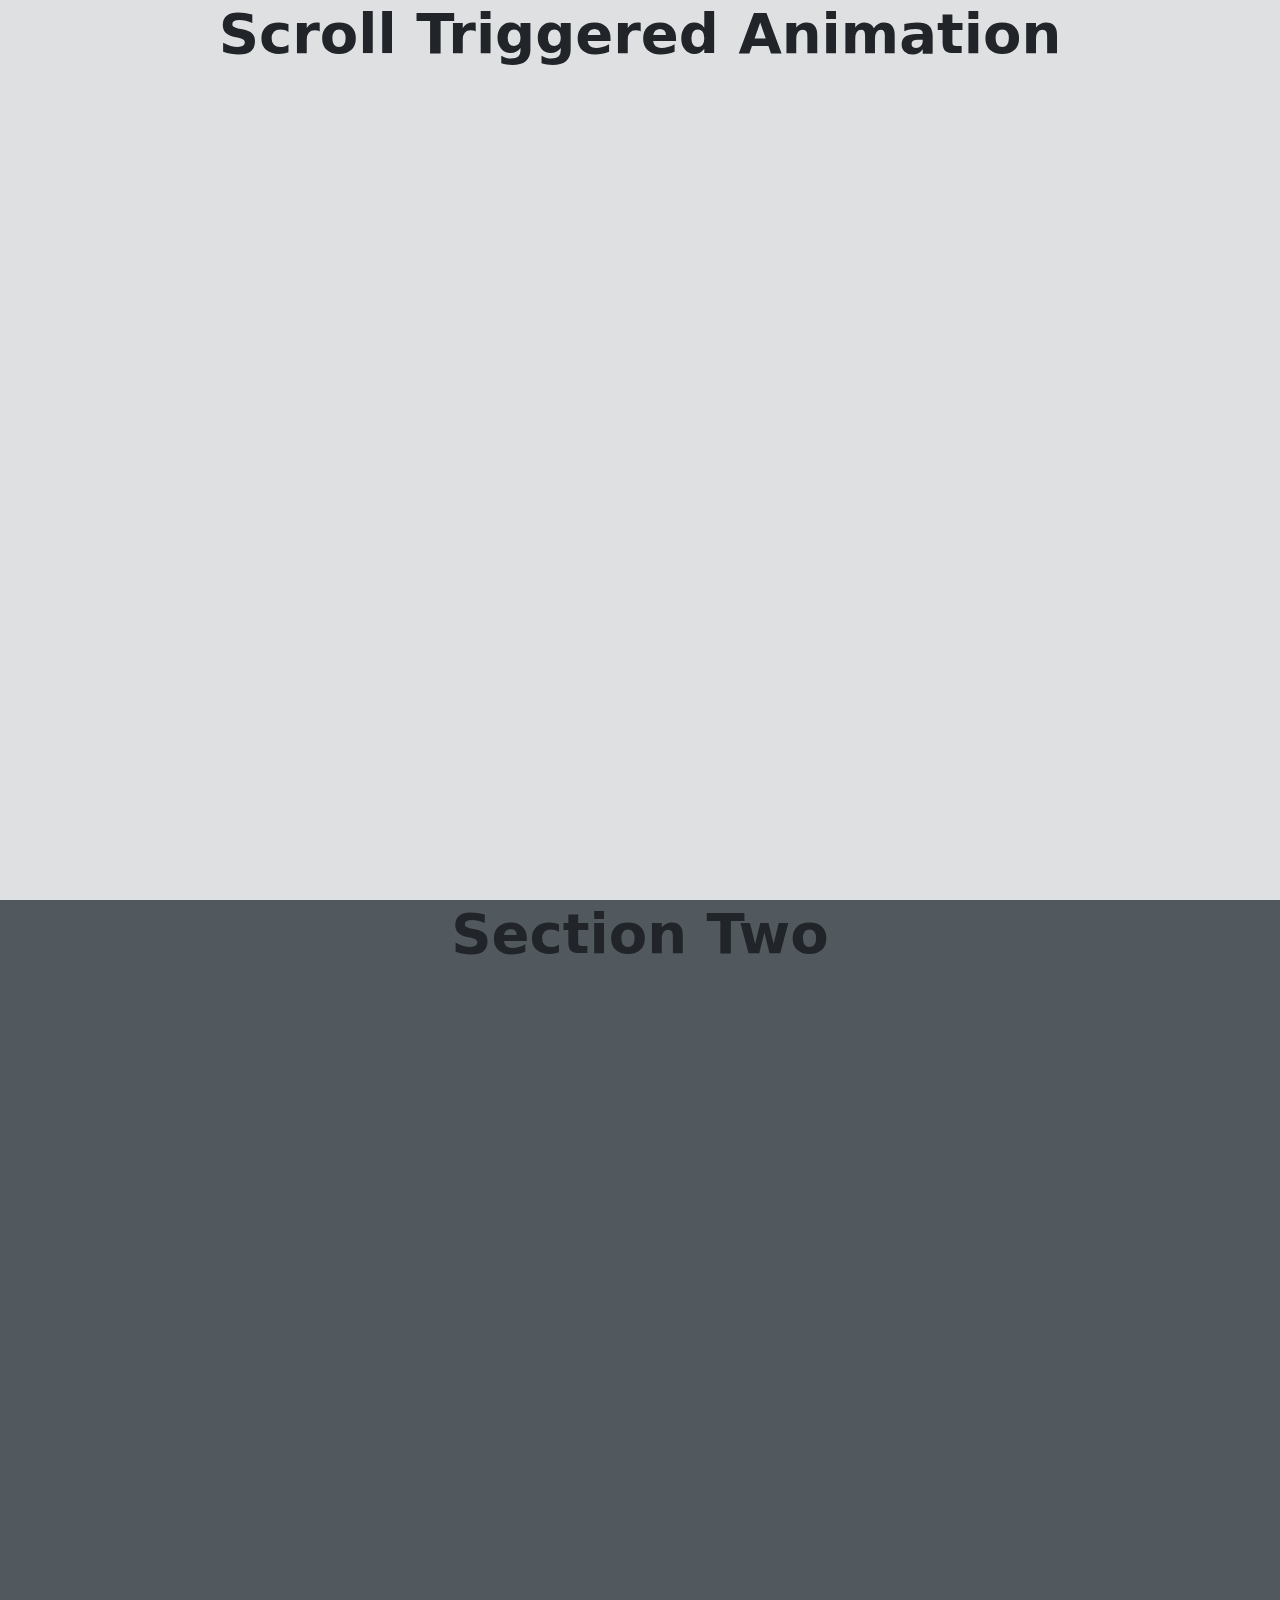
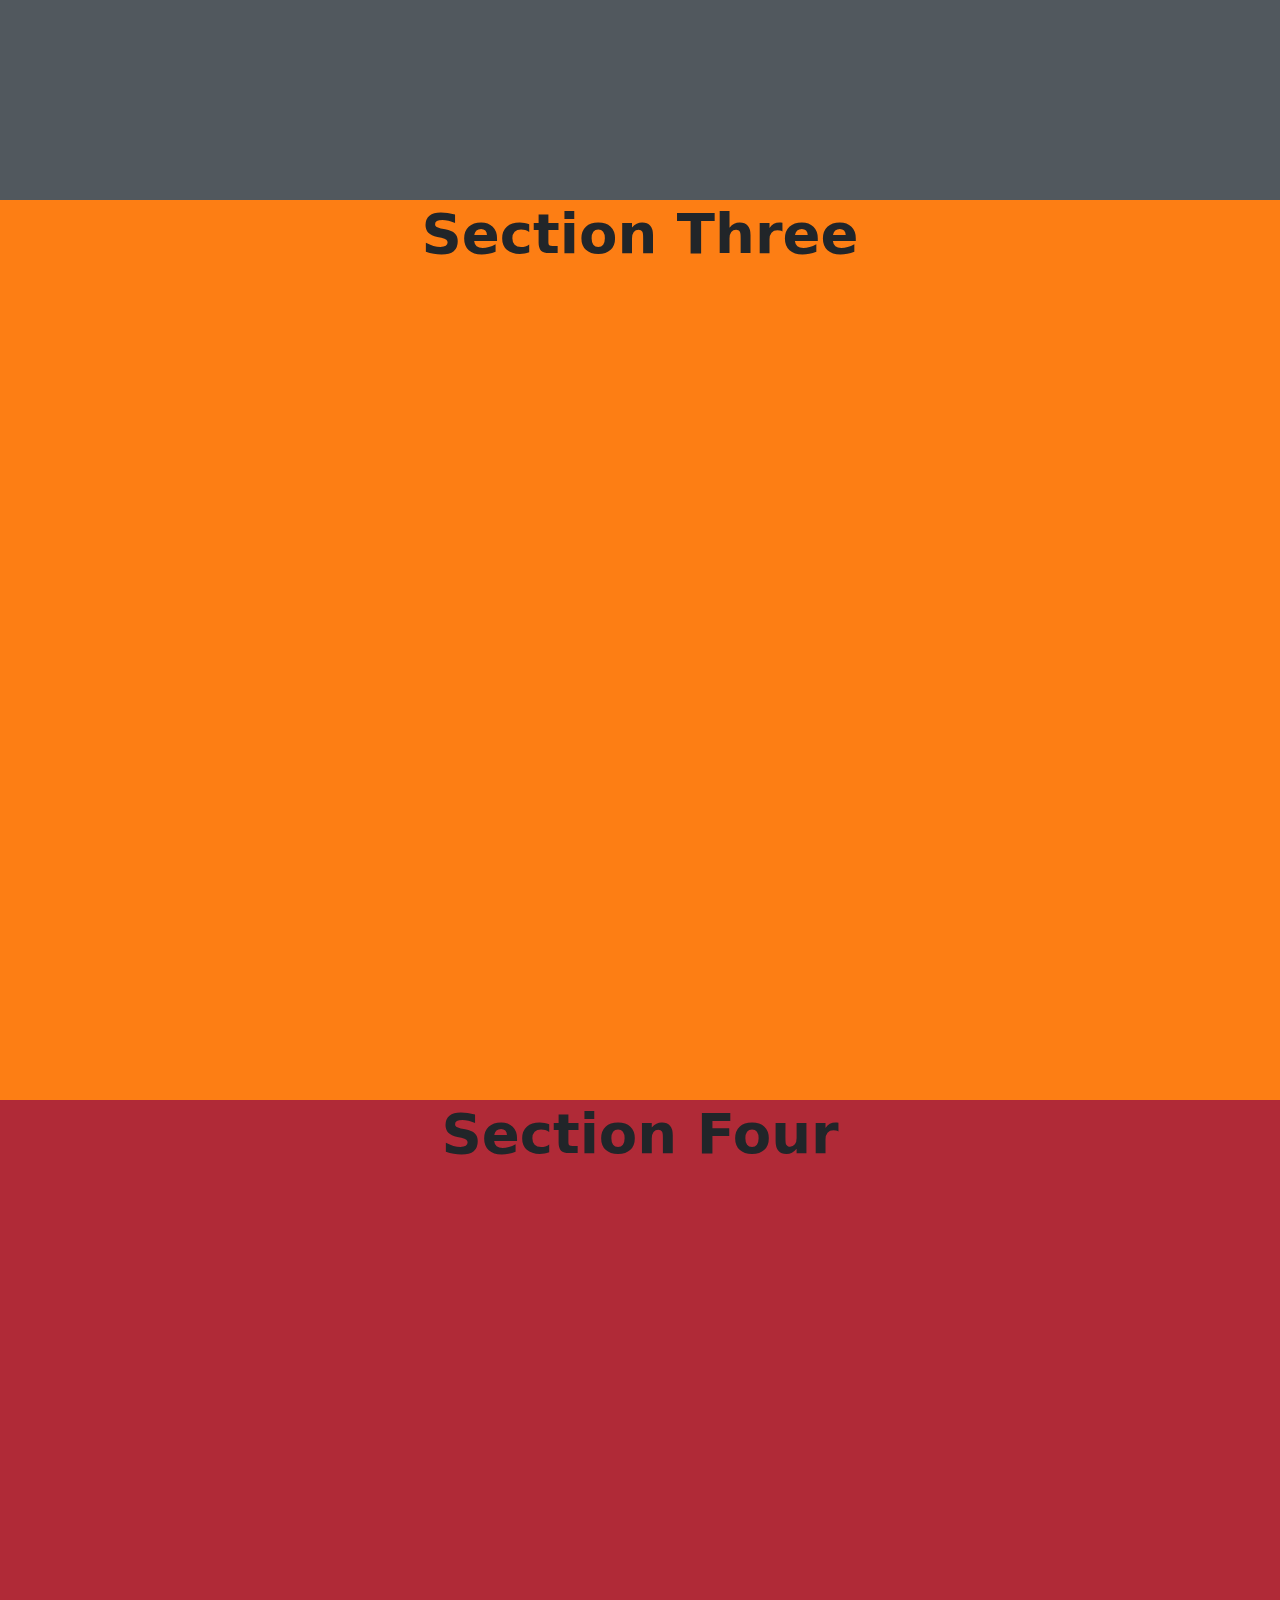
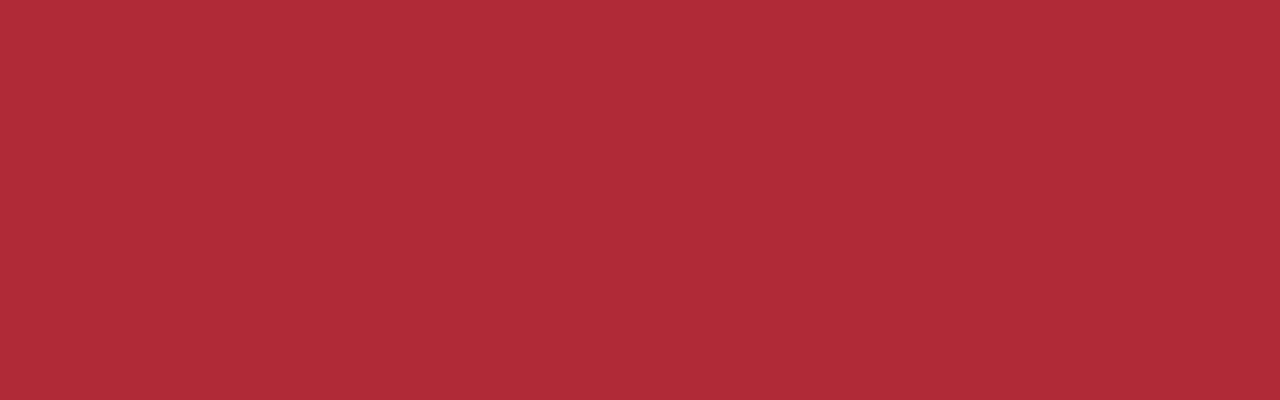
==== project-7.html @ 939e812f "#11 - ScrollTrigger Project" ====
<!DOCTYPE html>
<html lang="en">
<head>
  <meta charset="UTF-8">
  <link rel="stylesheet" href="css/bootstrap.min.css" />
  <link rel="stylesheet" href="css/bootstrap-reboot.css" />
  <link rel="stylesheet" href="css/bootstrap-utilities.css" />
  <link rel="stylesheet" href="css/custom.css" />
  <link rel="stylesheet" href="css/project-seven.css" />
  <style type="text/css">
    body {
      background-color: #dfe0e1;
    }
  </style>
  <title>GSAP | Project 7
  </title>
</head>
<body>
<div class="section" id="section-1">
  <h1 class="display-4 fw-bold text-heading"><span class="text-span">Scroll Triggered Animation</span></h1>
</div>
<div class="section" id="section-2">
  <h1 class="display-4 fw-bold text-heading"><span class="text-span">Section Two</span></h1>
  <img src="https://images.pexels.com/photos/2519462/pexels-photo-2519462.jpeg?auto=compress&cs=tinysrgb&dpr=1&w=500"
       alt="" class="image-single" id="image-1"><img
        src="https://images.pexels.com/photos/2519462/pexels-photo-2519462.jpeg?auto=compress&cs=tinysrgb&dpr=1&w=500"
        alt="" class="image-single" id="image-2"><img
        src="https://images.pexels.com/photos/2519462/pexels-photo-2519462.jpeg?auto=compress&cs=tinysrgb&dpr=1&w=500"
        alt="" class="image-single" id="image-3"><img
        src="https://images.pexels.com/photos/2519462/pexels-photo-2519462.jpeg?auto=compress&cs=tinysrgb&dpr=1&w=500"
        alt="" class="image-single" id="image-4">
</div>
<div class="section" id="section-3">
  <h1 class="display-4 fw-bold text-heading"><span class="text-span">Section Three</span></h1>
</div>
<div class="section" id="section-4">
  <h1 class="display-4 fw-bold text-heading"><span class="text-span">Section Four</span></h1>
</div>
<div class="b-example-divider"></div>
</body>
<script src="js/bootstrap.bundle.js"></script>
<script src="https://cdnjs.cloudflare.com/ajax/libs/gsap/3.7.1/ScrollTrigger.min.js" integrity="sha512-DlTk2PLUinhBupE89kHOJTt11QqbRMQVlbb26XVDvp4D1kt0fRvQJslvZnTelRJHq6yK0tIPCR7cul8+9Blz0g==" crossorigin="anonymous" referrerpolicy="no-referrer"></script>
<script src="js/gsap.min.js"></script>
<script src="js/project-seven.js"></script>
<script src="js/custom.js"></script>
</html>
---- css/custom.css ----
.effect1, .effect2 {
    transform: perspective(200px);
    text-align: center;
    font-size: 4em;
}
---- css/project-seven.css ----
#wrap{
    width: 100%;
    height: 100%;
}
#transiton{
    width: 100%;
    height: 100%;
    position: fixed;
    top: 0;
    left: 0;
    z-index: 9;
    transform: translateY(100%);
}
.section {
    width: 100%;
    height: 100vh;
    position: relative;
    overflow: hidden;
    text-align: center;
}
#section-2 {
    background-color: #51585e;
}
#section-3 {
    background-color: #fd7e14;
}
#section-4 {
    background-color: #b02a37;
}
.image-single {
    width: 35%;
    max-height: 430px;
    margin: 20px;
    padding: 20px;
}
img {
    transform: scale(0);
    position: relative;
}
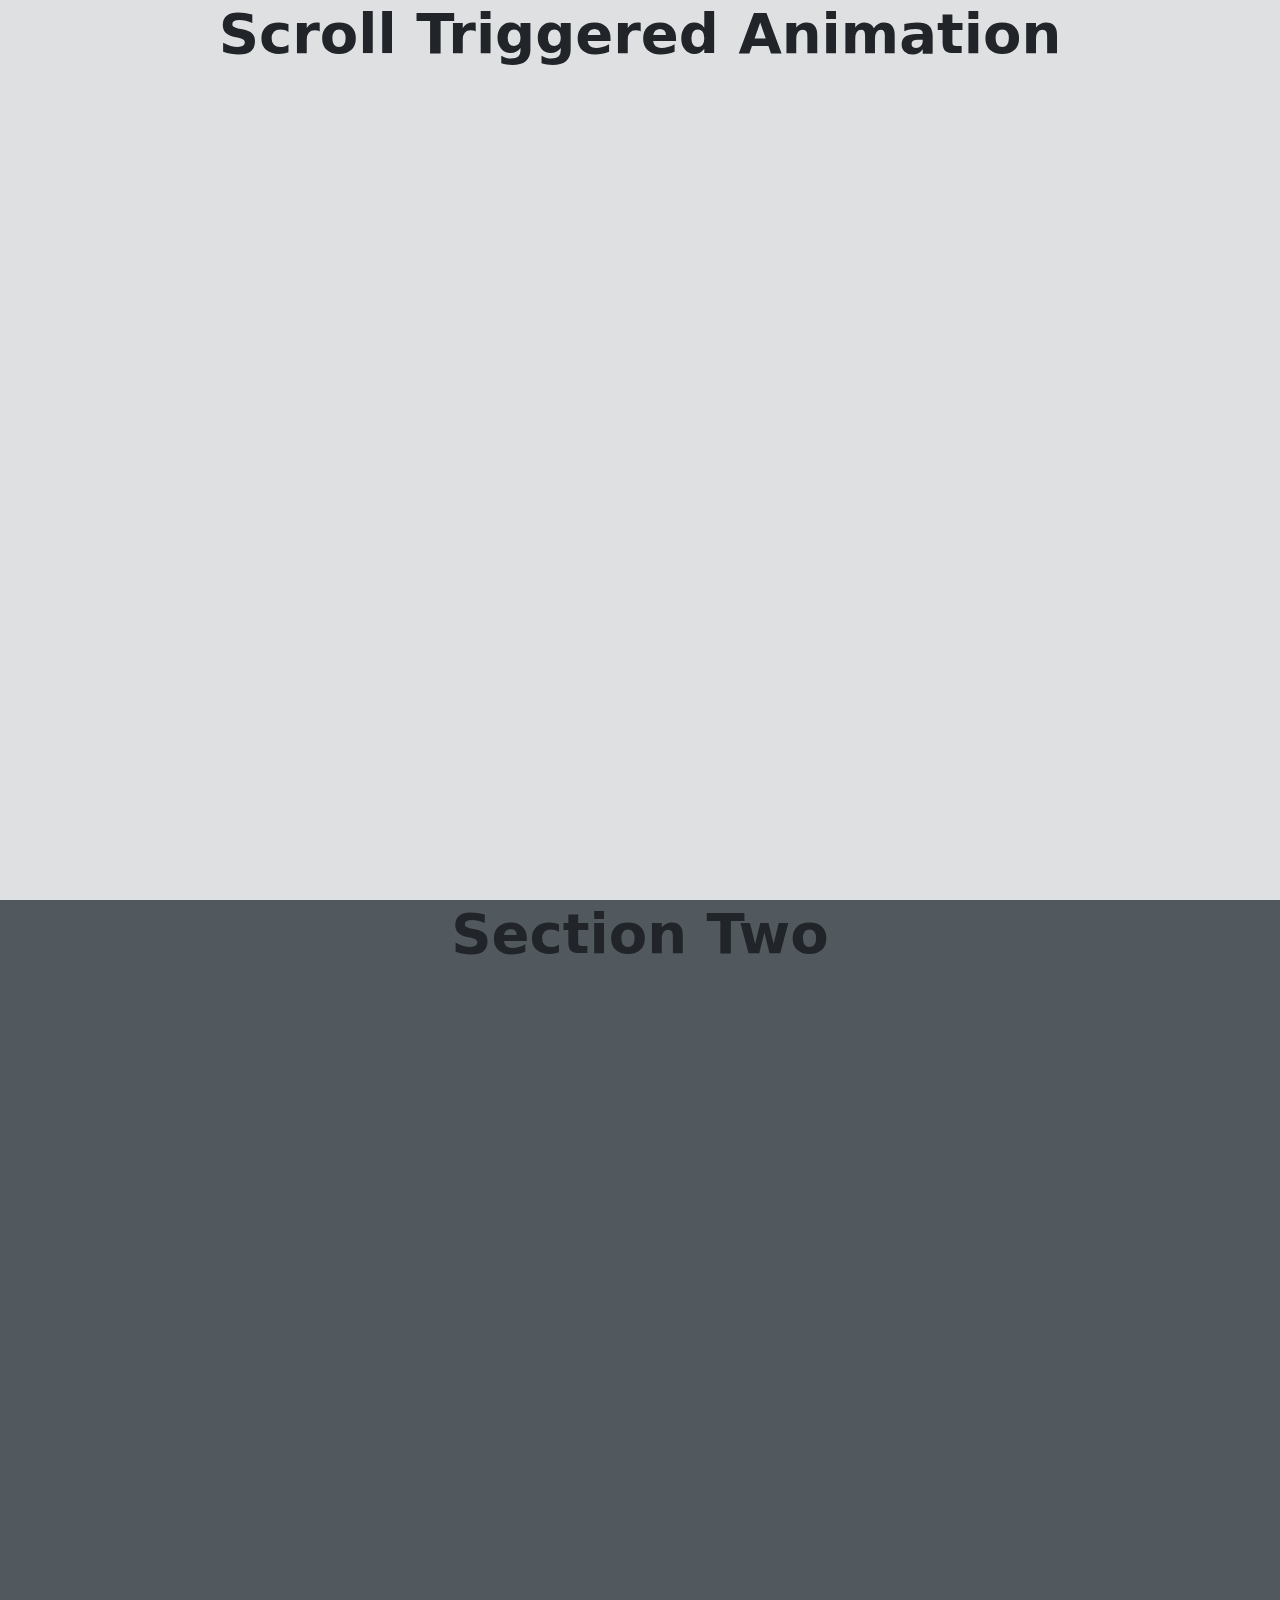
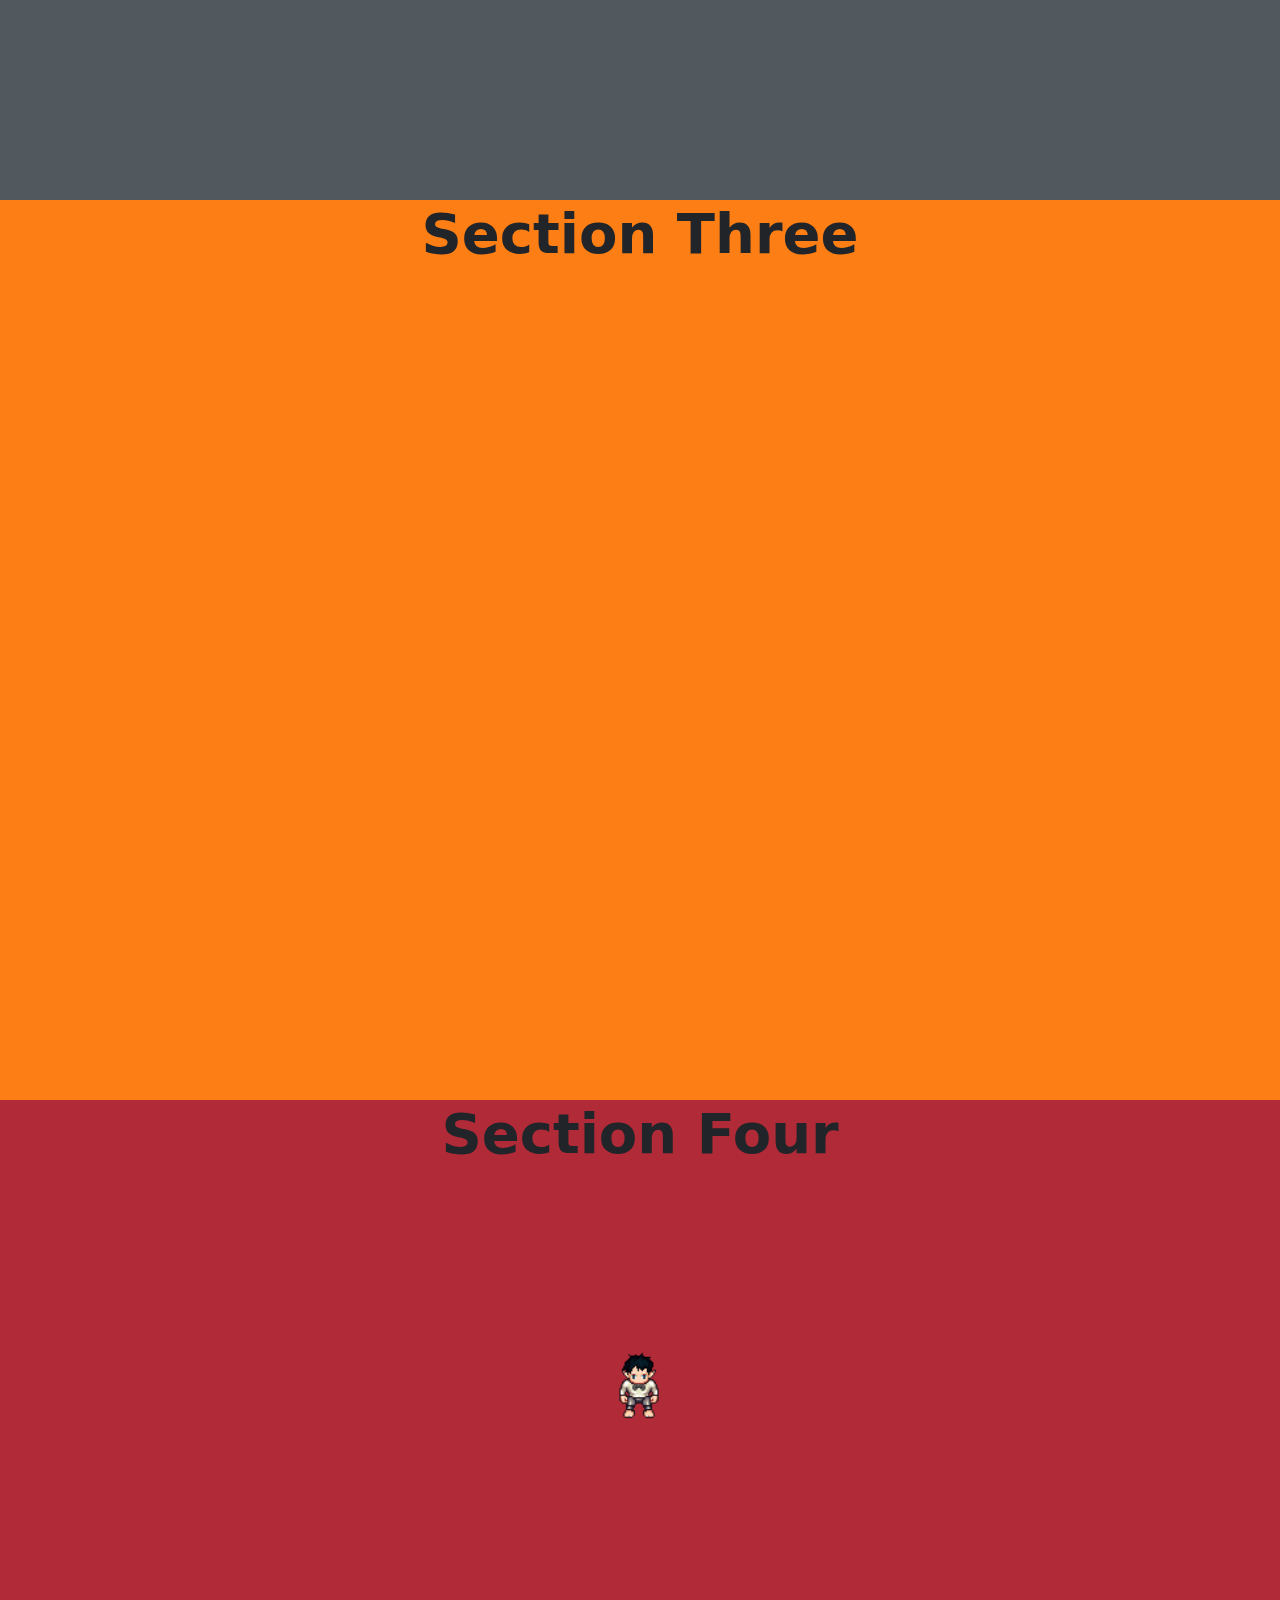
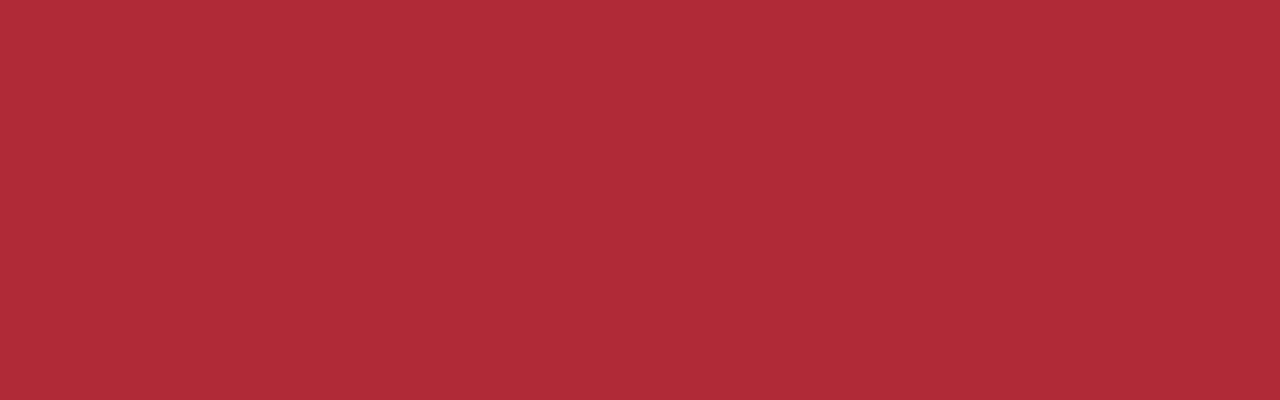
==== commit 0e3ff9e6: "#13 - Project Seven" ====
--- a/project-7.html
+++ b/project-7.html
@@ -32,9 +32,25 @@
 </div>
 <div class="section" id="section-3">
   <h1 class="display-4 fw-bold text-heading"><span class="text-span">Section Three</span></h1>
+  <div class="mb-5"></div>
+  <div class="text-items">
+    <div class="text-item">
+      <h1 class="display-3 fw-bold text-heading">This is Heading #1</h1>
+    </div>
+    <div class="text-item">
+      <h1 class="display-3 fw-bold text-heading">This is Heading #2</h1>
+    </div>
+    <div class="text-item">
+      <h1 class="display-3 fw-bold text-heading">This is Heading #3</h1>
+    </div>
+    <div class="text-item">
+      <h1 class="display-3 fw-bold text-heading">This is Heading #4</h1>
+    </div>
+  </div>
 </div>
 <div class="section" id="section-4">
   <h1 class="display-4 fw-bold text-heading"><span class="text-span">Section Four</span></h1>
+  <div class="sprite"></div>
 </div>
 <div class="b-example-divider"></div>
 </body>
--- a/css/project-seven.css
+++ b/css/project-seven.css
@@ -36,4 +36,25 @@
 img {
     transform: scale(0);
     position: relative;
+}
+
+.text-item {
+    opacity: 0;
+}
+
+.sprite {
+    width: 64.5px;
+    height: 57px;
+    transform: scale(1.3);
+    background-image: url("../images/sprite.png");
+    background-size: cover;
+    background-repeat: no-repeat;
+    margin-right: auto;
+    margin-left: auto;
+    position: relative;
+    top: 20%;
+}
+
+@keyframes dance {
+    100% {background-position: -386px 0;}
 }